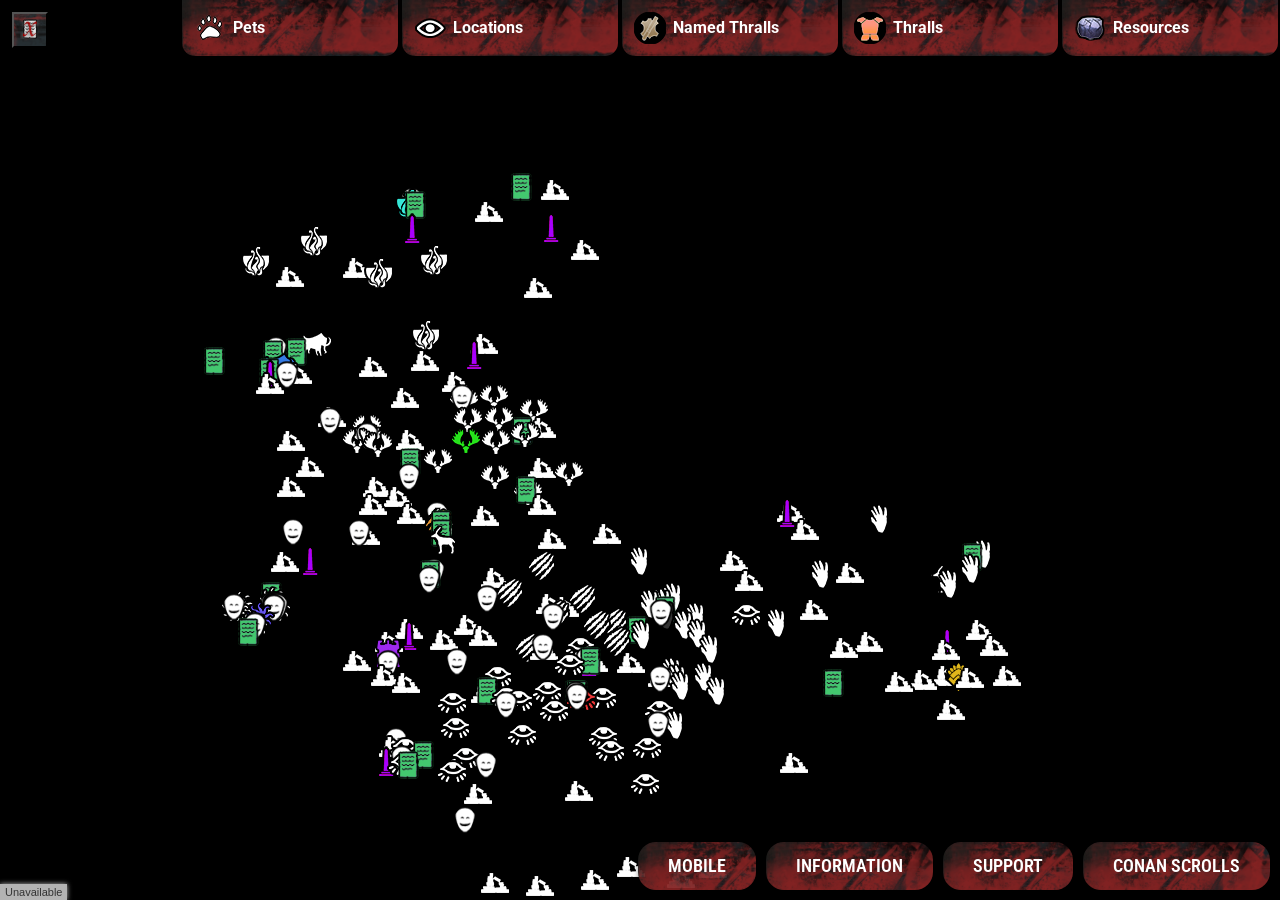
==== index.html @ 933a1e72 "map - clear all markers" ====
<!DOCTYPE html>
<html>
  <head>
	  	<!-- Global site tag (gtag.js) - Google Analytics -->
		<script async src="https://www.googletagmanager.com/gtag/js?id=UA-119776285-1"></script>
		<script>
		window.dataLayer = window.dataLayer || [];
		function gtag(){dataLayer.push(arguments);}
		gtag('js', new Date());

		gtag('config', 'UA-119776285-1');
		</script>
		
		<title>Conan Exiles Interactive Map</title>
		<meta http-equiv="Content-Type" content="text/html; charset=utf-8" />
		<meta name="description" content="The best interactive map for Conan Exiles out there. Resources. Locations. Thralls. And more!"/>
		<meta name="viewport" content="initial-scale=1.0, user-scalable=no">
		<meta name="apple-mobile-web-app-capable" content="yes">
		<!-- Custom styles -->
		<link rel="stylesheet" href="styles/index.css">
		<link rel="stylesheet" href="styles/reset.css">
		<link rel="stylesheet" href="styles/buttons.css">
		<link rel="stylesheet" href="styles/modals.css">
		<link rel="stylesheet" href="styles/groupedlayercontrol.css">
		<link rel="stylesheet" href="styles/easy-button.css">
		<!-- Vendor styles -->
		<link href="https://fonts.googleapis.com/css?family=Roboto|Roboto+Condensed|Alegreya:700" rel="stylesheet" type="text/css" />
		<link rel="stylesheet" href="styles/leaflet.css">
		<link rel="stylesheet" href="vendor/Leaflet.MousePosition/L.Control.MousePosition.css">
		<!-- Vendor scripts -->
		<script src="scripts/leaflet.js" type="text/javascript"></script>
		<script src="scripts/groupedlayercontrol.js" type="text/javascript"></script>
		<script src="scripts/easy-button.js" type="text/javascript"></script>
		<script src="scripts/icons.js" type="text/javascript"></script>
		<script src="vendor/Leaflet.MousePosition/L.Control.MousePosition.js" type="text/javascript"></script>
		<script src="scripts/hash.js" type="text/javascript"></script>

		<link rel="apple-touch-icon" sizes="180x180" href="apple-touch-icon.png">
		<link rel="icon" type="image/png" sizes="32x32" href="favicon-32x32.png">
		<link rel="icon" type="image/png" sizes="16x16" href="favicon-16x16.png">
		<link rel="manifest" href="site.webmanifest">
		<link rel="mask-icon" href="safari-pinned-tab.svg" color="#293f45">
		<meta name="msapplication-TileColor" content="#525252">
		<meta name="theme-color" content="#ffffff">
  </head>
	<body class="noselect" class="clearfix">
		

		<div class="modal__bg"></div>
			<div class="info-modal modal" key="info">
			<div class="close-modal" key="info"></div>
			<h1 class="modal-header">Contribute to the project</h1>
			<a href="https://discordapp.com/invite/KeNAdbT" target="_blank">
				<div class="modal-content  clearfix">
					<div class="modal-content__img">
						<img src="data/images/site/discord-icon.png" alt="Discord Logo">
					</div>
					<div class="modal-content__text">
						Join the conversation. The <span class="modal-content__strong">CEMap Discord</span> has areas to hangout and chat, report locations to add to the map, and talk to the developers.
					</div>
				</div>
			</a>
			<a href="https://github.com/Naksta/mapconan" target="_blank">
				<div class="modal-content  clearfix">
					<div class="modal-content__img">
						<img src="data/images/site/github-icon.png" alt="Github Logo">
					</div>
					<div class="modal-content__text">
						Our project is public on <span class="modal-content__strong">Github</span>. Feel free to contribute to the project, make suggestions, or just watch the progession of the project.
					</div>
				</div>
			</a>
			<a href="https://trello.com/b/hH1l8J0i/mapconan-dev" target="_blank">
				<div class="modal-content  clearfix">
					<div class="modal-content__img">
						<img src="data/images/site/trello-icon.png" alt="Trello Logo">
					</div>
					<div class="modal-content__text">
						Checkout the project roadmap using <span class="modal-content__strong">Trello</span>. Here you can see what features we plan to add, what's in progress, and what's in review.
					</div>
				</div>
			</div>
		</a>

		<div class="support-modal modal" key="support">
			<div class="close-modal" key="support"></div>
			<h1 class="modal-header">Support the project</h1>
			<div class="modal-content__paypal  clearfix">
				<div class="modal-content__text ">
					Donate to the project! Donations will be announced when used, complete with reciepts!
				</div>
				<div class="modal-content__paypal--button">
					<form action="https://www.paypal.com/cgi-bin/webscr" method="post" target="_top">
						<input type="hidden" name="cmd" value="_s-xclick">
						<input type="hidden" name="encrypted" value="-----BEGIN [base64]/rSjEUpyRhvzVVt1ja5BRTlU0Yi3ykgbva2+xxT8eqL2dlV6q/WaRffXyFwOC9U2sW9gvVmi0pvpHuzr7mHKeXXrWhf16AKkBtxOLc5EeysxF+SslRm9hcjELMAkGBSsOAwIaBQAwgbQGCSqGSIb3DQEHATAUBggqhkiG9w0DBwQIkeDlautu7yuAgZBZoYnVHQ/xfy6ntsJpSI9SUhhDkkkHoQ28Y5jvY1KXpa2WugJ3cwRE2CsQlLG1TnZDc1dvhYnBjokOkF8Caok7G7g9PnVy6d5L7cWAfN+aoJS86yvgHYAPBLyhDQCXuX7tTrHuoBZyOSnO17jAHTp8Eq5rmzAkU5XmR/[base64]/hJl66/RGqrj5rFb08sAABNTzDTiqqNpJeBsYs/[base64]/MA0GCSqGSIb3DQEBBQUAA4GBAIFfOlaagFrl71+jq6OKidbWFSE+Q4FqROvdgIONth+8kSK//Y/4ihuE4Ymvzn5ceE3S/[base64]/pRzANBgkqhkiG9w0BAQEFAASBgJKoHgkZ9M6Tgs+tkwg8pdEnthfjxkN4hcoxWwz6LmNrVOyQRat5iv6k+QqfVMLgqtcs45fvLaw1pnd5XT0DEBmXum4C7Fb4A1mpv9GfV9qXzeZ3f6T26P5Bm6Iq+vytQJU1dB8HdPvGSosFoe3WBpo0pMVv8kJHtp2ZvoY3/WVZ-----END PKCS7-----
						">
						<input type="image" src="https://www.paypalobjects.com/en_US/i/btn/btn_donate_LG.gif" border="0" name="submit" alt="PayPal - The safer, easier way to pay online!">
						<img alt="" border="0" src="https://www.paypalobjects.com/en_US/i/scr/pixel.gif" width="1" height="1">
					</form>
				</div>
			</div>
		</div>

		<div class="android-modal modal" key="android">
			<div class="close-modal" key="android"></div>
			<h1 class="modal-header">CE Map - Android Mobile App</h1>
			<div class="modal-content__android  clearfix">
				<div class="modal-content__text ">
					The mobile app for this map tool is availiable on Android based devices.<br>
					<br>
					You can download the application on the Google Play Store by clicking the button below :
				</div>
				<div class="modal-content__android--button">
					<a href='https://play.google.com/store/apps/details?id=com.conanexilesmap.cemap'><img alt='Get it on Google Play' width="175px" src='https://play.google.com/intl/en_us/badges/images/generic/en_badge_web_generic.png'/></a>
				</div>
			</div>
		</div>

		<div class="database-modal modal" key="database">
				<div class="close-modal" key="database"></div>
				<h1 class="modal-header">Conan Scrolls - Game Database</h1>
				<div class="modal-content__database  clearfix">
				<a href="http://www.conanscrolls.com" target="_blank">
					<div class="modal-content__text ">
						Conan Scrolls is a database of searchable items, recipes, feats and more.<br>
						<br>
						This is a work in progress.<br>
						<br>
						You can view the database here: <span class="modal-content__strong">Conan Scrolls</span>
					</div>
				</div>
			</div>
		</a>
		<div id="map" class="wrapper  clearfix  map">
			<main>	
					<script type="text/javascript" src="scripts/mapData.js">
						//If you're reading this, you're beautiful.
					</script>
			</main>
		</div>

		<div class="button-wrapper  clearfix">
			<div class="database-button open-modal  mobile-hide" key="database">
				Conan Scrolls
			</div>
			<div class="donate-button  open-modal  mobile-hide" key="support">
				Support
			</div>
			<div class="info-button  open-modal  mobile-hide" key="info">
				Information
			</div>
			<div class="android-button  open-modal" key="android">
				Mobile
			</div>
		</div>

		<script src="scripts/pageEvents.js" type="text/javascript"></script>
		
		<div class="mobile-show">
				<script type="text/javascript">
					L.easyButton('<img src="data/images/icons/icon_lore_CLOSE.png" width="20">', function(btn, map){
						petMerchantGroup.remove(map);
						petHyenaGroup.remove(map);
						petOstrichGroup.remove(map);
						petSabretoothGroup.remove(map);
						petElephantGroup.remove(map);
						petTigerGroup.remove(map);
						ironGroup.remove(map);
						coalGroup.remove(map);
						brimstoneGroup.remove(map);
						crystalGroup.remove(map);
						silverGroup.remove(map);
						starmetalGroup.remove(map);
						blackiceGroup.remove(map);
						obsidianGroup.remove(map);
						ReligionGroup.remove(map);
						alchemistGroup.remove(map);
						armorerGroup.remove(map);
						sherpaGroup.remove(map);
						blacksmithGroup.remove(map);
						carpenterGroup.remove(map);
						cookGroup.remove(map);
						entertainerGroup.remove(map);
						priestGroup.remove(map);
						tannerGroup.remove(map);
						taskmasterGroup.remove(map);
						smelterGroup.remove(map);
						namedArcherGroup.remove(map);
						namedAlchemistGroup.remove(map);
						namedArmorerGroup.remove(map);
						namedSherpaGroup.remove(map);
						namedBlacksmithGroup.remove(map);
						namedCarpenterGroup.remove(map);
						namedCookGroup.remove(map);
						namedEntertainerGroup.remove(map);
						namedFighterGroup.remove(map);
						namedPriestGroup.remove(map);
						namedSmelterGroup.remove(map);
						namedTannerGroup.remove(map);
						namedTaskmasterGroup.remove(map);			
						caveGroup.remove(map);
						obeliskGroup.remove(map);
						dungeonGroup.remove(map);
						campGroup.remove(map);
						capitalGroup.remove(map);
						vistaGroup.remove(map);
						ruinsGroup.remove(map);
						bossGroup.remove(map);
						loreGroup.remove(map);
						treasureGroup.remove(map);
						recipeGroup.remove(map);
						emoteGroup.remove(map);
					}).addTo(map);
			</script>
		</div>
	</body>
</html>
---- styles/index.css ----
/* 
 * This file is used for generic site styling.
 * Changes that effect the entire project's styles go here.
 * (as opposed to just effecting a small component of site.)
 */
 
 .clearfix:after {
  content: " "; /* Older browser do not support empty content */
  visibility: hidden;
  display: block;
  height: 0;
  clear: both;
}

body {
  color: #2c2f33;
  overflow: none;
}

main {
  flex: 3;
  height: 100vh;
}

a:link,
a:visited,
a:hover {
  color: #2c2f33;
}

a:active {
  color: #7289da;
}

.wrapper {
  display: flex;
  overflow: none;
}

.noselect {
  -webkit-touch-callout: none; /* iOS Safari */
    -webkit-user-select: none; /* Safari */
     -khtml-user-select: none; /* Konqueror HTML */
       -moz-user-select: none; /* Firefox */
        -ms-user-select: none; /* Internet Explorer/Edge */
            user-select: none; /* Non-prefixed version, currently
                                  supported by Chrome and Opera */
}

.border-fix{
  border-radius:25px 25px 10px 10px;
  border: 2px solid white;
}

.map {
  z-index: 5;
}

@media only screen and (max-width: 500px) {
  .mobile-hide {
     display: none;
  }
}

@media only screen and (max-width: 500px) {
  .mobile-show {
     display: show;
  }
}
---- styles/buttons.css ----
/*
 * Styles in this file should only modify buttons.
 * Please reuse classes where possible.
 */

.button-wrapper {
  position: absolute;
  left: 0;
  right: 0;
  bottom: 0;
  z-index: 8;
}

.android-button,
.database-button,
.info-button,
.donate-button {
  box-shadow: 0 1px 5px rgba(0,0,0,0.4);
  background-image: url("../data/images/site/bg_tipT.png");
  color: #fff;
  font-family: 'Roboto Condensed', sans-serif;
  font-size: 18px;
  font-weight: 600;
  border-radius: 18px;
  float: right;
  margin-right: 10px;
  margin-bottom: 10px;
  padding: 15px 30px;
  text-transform: uppercase;
  transition-duration: 0.4s;
  -webkit-transition-duration: 0.4s;
}

.info-button:hover {
  background-color: #000;
  border-bottom: 6px solid #000;
  cursor: pointer;
}

.donate-button:hover {
  background-color: #000;
  border-bottom: 6px solid #000;
  cursor: pointer;
}

.android-button:hover {
  background-color: #000;
  border-bottom: 6px solid #000;
  cursor: pointer;
}

.database-button:hover {
  background-color: #000;
  border-bottom: 6px solid #000;
  cursor: pointer;
}

@media only screen and (max-width: 500px) {
  .android-button,
  .database-button,
  .info-button,
  .donate-button {
    margin-right: 5px;
    margin-bottom: 5px;
    padding: 8px 10px;
  }
}
---- styles/modals.css ----
/*
 * Styles in this file should only modify modals.
 * Please reuse classes where possible.
 */

.modal {
  background-image: url("../data/images/site/modal_bg.png");
  border-bottom: 8px solid #000000;
  width: 450px;
  opacity: 0;
  margin: 0 auto;
  box-shadow: 0 2px 6px rgba(0,0,0,0.4);
  pointer-events: none;
  border-radius: 25px;
  position: fixed;
  transform: translate(-50%, -50%);
  transition: opacity 0.2s cubic-bezier(0.48, 0.2, 0.76, 0.99);;
  top: 50%;
  left: 50%;
  z-index: 10;
}

.modal.is-active {
  opacity: 1;
  pointer-events: all;
}

.close-modal {
  color: #fff;
  font-size: 20px;
  position: absolute;
  right: 15px;
  top: 15px;
  transition-duration: 0.4s;
  -webkit-transition-duration: 0.4s;
}

.close-modal:hover {
  color: #000;
  cursor: pointer;
}

.close-modal:after {
  content: '✖';
}

.modal__bg {
  background-color: rgba(0, 0, 0, 0.5);
  position: absolute;
  pointer-events: none;
  opacity: 0;
  transition: opacity 0.4s cubic-bezier(0.39, 0.05, 0.31, 0.68);
  top: 0;
  left: 0;
  right: 0;
  bottom: 0;
  z-index: 9;
}

.modal__bg:hover {
  cursor: pointer;
}

.modal__bg.is-active {
  opacity: 1;
  pointer-events: all;
}

.modal-header {
  color: #fff;
  font-family: 'Roboto Condensed', sans-serif;
  font-size: 24px;
  font-weight: 600;
  line-height: 24px;
  padding: 20px 30px 0 30px;
}

.modal-content {
  padding: 20px 30px;
}

.modal-content__img {
  float: left;
  width: 20%;
}

.modal-content__text {
  font-family: 'Roboto', sans-serif;
  font-size: 14px;
  color: #fff;
  float: left;
  line-height: 18px;
  width: 80%;
}

.modal-content__strong {
  font-family: 'Roboto Condensed', sans-serif;
  color: #f5c388;
  font-weight: 700;
}

.modal-content__paypal > .modal-content__text  {
  margin-bottom: 20px;
}

.modal-content__android > .modal-content__text  {
  margin-bottom: 20px;
}

.modal-content__paypal {
  padding: 30px;
}

.modal-content__android {
  padding: 30px;
}

.modal-content__database {
  padding: 30px;
}

@media only screen and (max-width: 500px) {
  .modal {
    width: 90%;
  }

  .modal-content,
  .modal-content__android,
  .modal-content__paypal {
    padding: 10px 20px;
  }

  .modal-header {
    padding: 20px;
  }
}
---- styles/groupedlayercontrol.css ----
.leaflet-control-layers-group-name {
  margin-bottom: .2em;
  margin-left: 3px;
	font: bold 18px/14px 'Roboto', sans-serif;
}

.leaflet-control-layers-group {
  margin-bottom: .5em;
  height: 100%;
  text-shadow: 1px 1px #111;
}

.leaflet-control-layers-scrollbar {
  overflow-y: scroll;
  padding-right: 10px;
}

/* Change Icons */

div.leaflet-control-layers:first-child a.leaflet-control-layers-toggle{
	background-image: url('../data/images/icons/icon_ironstone.png');
}
div.leaflet-control-layers:nth-child(2) a.leaflet-control-layers-toggle{
  background-image: url('../data/images/icons/icon_armorer.png');
}
div.leaflet-control-layers:nth-child(3) a.leaflet-control-layers-toggle{
	background-image: url('../data/images/icons/icon_tanner.png');
}
div.leaflet-control-layers:nth-child(4) a.leaflet-control-layers-toggle{
	background-image: url('../data/images/icons/icon_vista.png');
}
div.leaflet-control-layers:nth-child(5) a.leaflet-control-layers-toggle{
	background-image: url('../data/images/icons/icon_petmaster.png');
}


/* Desktop Only Toggle Button Styles */

@media only screen  and (min-width : 1224px) {
  div.leaflet-control{
    clear: none;
  }
  div.leaflet-touch div.leaflet-control-layers{
    margin: 0;
    border-top: none;
    border-top-left-radius: 0;
    border-top-right-radius: 0;
    width: 200px;
    padding: 6px 10px 6px 6px;
  }
  .leaflet-bar a, .leaflet-control-layers-toggle{
    background-position: 50% 2px;
  }
  .leaflet-touch .leaflet-control-layers-toggle{
    height: 38px;
  }
  a.leaflet-control-layers-toggle{
    text-decoration: none;
  }
  a.leaflet-control-layers-toggle::after{
    display: block;
    color: #fff;
    font-size: 1.3em;
    font-weight: bold;
    line-height: 34px;
    padding-left: 45px;
    padding-top: 5px;
    width: 110px;
  }
  div.leaflet-control-layers:first-child a.leaflet-control-layers-toggle::after{
    content: 'Resources';
  }
  div.leaflet-control-layers:nth-child(2) a.leaflet-control-layers-toggle::after{
    content: 'Thralls';
  }
  div.leaflet-control-layers:nth-child(3) a.leaflet-control-layers-toggle::after{
    content: 'Named Thralls';
  }
  div.leaflet-control-layers:nth-child(4) a.leaflet-control-layers-toggle::after{
    content: 'Locations';
  }
  div.leaflet-control-layers:nth-child(5) a.leaflet-control-layers-toggle::after{
    content: 'Pets';
  }
  .leaflet-control-layers .leaflet-control-layers-group-label{
    	margin-bottom: 8px;
   }
  .leaflet-control-layers label, .leaflet-control-layers input{
    cursor: pointer;
  } 
}
---- styles/easy-button.css ----
.leaflet-bar button,
.leaflet-bar button:hover {
  box-shadow: 0 1px 5px rgba(0,0,0,0.4);
	background-image: url("../data/images/site/bg_tipT.png");
  padding-top: 5px;
  outline-style: none;
}

.leaflet-bar button {
  background-position: 50% 50%;
  background-repeat: no-repeat;
  overflow: hidden;
  display: block;
}

.leaflet-bar button:hover {
  background-color: #fff;
}
/*
.leaflet-bar button:first-of-type {
  border-top: 2;
  border-left: 2;
}

.leaflet-bar button:last-of-type {
  border-bottom: 2;
  border-right: 2;
}
*/
.leaflet-bar.disabled,
.leaflet-bar button.disabled {
  cursor: default;
  pointer-events: none;
  opacity: .4;
}

.easy-button-button .button-state{
  display: block;
  width: 100%;
  height: 100%;
  position: relative;
}


.leaflet-touch .leaflet-bar button {
  width: 36px;
	height: 36px;
}
---- styles/leaflet.css ----
/* required styles */

.leaflet-pane,
.leaflet-tile,
.leaflet-marker-icon,
.leaflet-marker-shadow,
.leaflet-tile-container,
.leaflet-pane > svg,
.leaflet-pane > canvas,
.leaflet-zoom-box,
.leaflet-image-layer,
.leaflet-layer {
	position: absolute;
	left: 0;
	top: 0;
	}
.leaflet-container {
	overflow: hidden;
	}
.leaflet-tile,
.leaflet-marker-icon,
.leaflet-marker-shadow {
	-webkit-user-select: none;
	   -moz-user-select: none;
	        user-select: none;
	  -webkit-user-drag: none;
	}
/* Safari renders non-retina tile on retina better with this, but Chrome is worse */
.leaflet-safari .leaflet-tile {
	image-rendering: -webkit-optimize-contrast;
	}
/* hack that prevents hw layers "stretching" when loading new tiles */
.leaflet-safari .leaflet-tile-container {
	width: 1600px;
	height: 1600px;
	-webkit-transform-origin: 0 0;
	}
.leaflet-marker-icon,
.leaflet-marker-shadow {
	display: block;
	}
/* .leaflet-container svg: reset svg max-width decleration shipped in Joomla! (joomla.org) 3.x */
/* .leaflet-container img: map is broken in FF if you have max-width: 100% on tiles */
.leaflet-container .leaflet-overlay-pane svg,
.leaflet-container .leaflet-marker-pane img,
.leaflet-container .leaflet-shadow-pane img,
.leaflet-container .leaflet-tile-pane img,
.leaflet-container img.leaflet-image-layer {
	max-width: none !important;
	max-height: none !important;
	}

.leaflet-container.leaflet-touch-zoom {
	-ms-touch-action: pan-x pan-y;
	touch-action: pan-x pan-y;
	}
.leaflet-container.leaflet-touch-drag {
	-ms-touch-action: pinch-zoom;
	/* Fallback for FF which doesn't support pinch-zoom */
	touch-action: none;
	touch-action: pinch-zoom;
}
.leaflet-container.leaflet-touch-drag.leaflet-touch-zoom {
	-ms-touch-action: none;
	touch-action: none;
}
.leaflet-container {
	-webkit-tap-highlight-color: transparent;
}
.leaflet-container a {
	-webkit-tap-highlight-color: rgba(51, 181, 229, 0.4);
}
.leaflet-tile {
	filter: inherit;
	visibility: hidden;
	}
.leaflet-tile-loaded {
	visibility: inherit;
	}
.leaflet-zoom-box {
	width: 0;
	height: 0;
	-moz-box-sizing: border-box;
	     box-sizing: border-box;
	z-index: 800;
	}
/* workaround for https://bugzilla.mozilla.org/show_bug.cgi?id=888319 */
.leaflet-overlay-pane svg {
	-moz-user-select: none;
	}

.leaflet-pane         { z-index: 400; }

.leaflet-tile-pane    { z-index: 200; }
.leaflet-overlay-pane { z-index: 400; }
.leaflet-shadow-pane  { z-index: 500; }
.leaflet-marker-pane  { z-index: 600; }
.leaflet-tooltip-pane   { z-index: 650; }
.leaflet-popup-pane   { z-index: 700; }

.leaflet-map-pane canvas { z-index: 100; }
.leaflet-map-pane svg    { z-index: 200; }

.leaflet-vml-shape {
	width: 1px;
	height: 1px;
	}
.lvml {
	behavior: url(#default#VML);
	display: inline-block;
	position: absolute;
	}


/* control positioning */

.leaflet-control {
	position: relative;
	z-index: 800;
	pointer-events: visiblePainted; /* IE 9-10 doesn't have auto */
	pointer-events: auto;
	}
.leaflet-top,
.leaflet-bottom {
	position: absolute;
	z-index: 1000;
	pointer-events: none;
	}
.leaflet-top {
	top: 0;
	}
.leaflet-right {
	right: 0;
	}
.leaflet-bottom {
	bottom: 0;
	}
.leaflet-left {
	left: 0;
	}
.leaflet-control {
	float: left;
	clear: both;
	}
.leaflet-right .leaflet-control {
	float: right;
	}
.leaflet-top .leaflet-control {
	margin-top: 10px;
	}
.leaflet-bottom .leaflet-control {
	margin-bottom: 10px;
	}
.leaflet-left .leaflet-control {
	margin-left: 10px;
	}
.leaflet-right .leaflet-control {
	margin-right: 10px;
	}


/* zoom and fade animations */

.leaflet-fade-anim .leaflet-tile {
	will-change: opacity;
	}
.leaflet-fade-anim .leaflet-popup {
	opacity: 0;
	-webkit-transition: opacity 0.2s linear;
	   -moz-transition: opacity 0.2s linear;
	     -o-transition: opacity 0.2s linear;
	        transition: opacity 0.2s linear;
	}
.leaflet-fade-anim .leaflet-map-pane .leaflet-popup {
	opacity: 1;
	}
.leaflet-zoom-animated {
	-webkit-transform-origin: 0 0;
	    -ms-transform-origin: 0 0;
	        transform-origin: 0 0;
	}
.leaflet-zoom-anim .leaflet-zoom-animated {
	will-change: transform;
	}
.leaflet-zoom-anim .leaflet-zoom-animated {
	-webkit-transition: -webkit-transform 0.25s cubic-bezier(0,0,0.25,1);
	   -moz-transition:    -moz-transform 0.25s cubic-bezier(0,0,0.25,1);
	     -o-transition:      -o-transform 0.25s cubic-bezier(0,0,0.25,1);
	        transition:         transform 0.25s cubic-bezier(0,0,0.25,1);
	}
.leaflet-zoom-anim .leaflet-tile,
.leaflet-pan-anim .leaflet-tile {
	-webkit-transition: none;
	   -moz-transition: none;
	     -o-transition: none;
	        transition: none;
	}

.leaflet-zoom-anim .leaflet-zoom-hide {
	visibility: hidden;
	}


/* cursors */

.leaflet-interactive {
	cursor: pointer;
	}
.leaflet-grab {
	cursor: -webkit-grab;
	cursor:    -moz-grab;
	}
.leaflet-crosshair,
.leaflet-crosshair .leaflet-interactive {
	cursor: crosshair;
	}
.leaflet-popup-pane,
.leaflet-control {
	cursor: auto;
	}
.leaflet-dragging .leaflet-grab,
.leaflet-dragging .leaflet-grab .leaflet-interactive,
.leaflet-dragging .leaflet-marker-draggable {
	cursor: move;
	cursor: -webkit-grabbing;
	cursor:    -moz-grabbing;
	}

/* marker & overlays interactivity */
.leaflet-marker-icon,
.leaflet-marker-shadow,
.leaflet-image-layer,
.leaflet-pane > svg path,
.leaflet-tile-container {
	pointer-events: none;
	}

.leaflet-marker-icon.leaflet-interactive,
.leaflet-image-layer.leaflet-interactive,
.leaflet-pane > svg path.leaflet-interactive {
	pointer-events: visiblePainted; /* IE 9-10 doesn't have auto */
	pointer-events: auto;
	}

/* visual tweaks */

.leaflet-container {
	background-color: #000;
	outline: 0;
	}
.leaflet-container a {
	color: #0078A8;
	}
.leaflet-container a.leaflet-active {
	outline: 2px solid orange;
	}
.leaflet-zoom-box {
	border: 2px dotted #38f;
	background: rgba(255,255,255,0.5);
	}


/* general typography */
.leaflet-container {
	font: 12px/1.5 'Roboto', sans-serif;
	}


/* general toolbar styles */

.leaflet-bar {
	box-shadow: 0 1px 5px rgba(0,0,0,0.65);
	border-radius: 4px;
	}
.leaflet-bar a,
.leaflet-bar a:hover {
	background-color: #fff;
	border-bottom: 1px solid #ccc;
	width: 26px;
	height: 26px;
	line-height: 26px;
	display: block;
	text-align: center;
	text-decoration: none;
	color: black;
	}
.leaflet-bar a,
.leaflet-control-layers-toggle {
	background-position: 50% 50%;
	background-repeat: no-repeat;
	display: block;
	}
.leaflet-bar a:hover {
	background-color: #f4f4f4;
	}
.leaflet-bar a:first-child {
	border-top-left-radius: 4px;
	border-top-right-radius: 4px;
	}
.leaflet-bar a:last-child {
	border-bottom-left-radius: 4px;
	border-bottom-right-radius: 4px;
	border-bottom: none;
	}
.leaflet-bar a.leaflet-disabled {
	cursor: default;
	background-color: #f4f4f4;
	color: #bbb;
	}

.leaflet-touch .leaflet-bar a {
	width: 30px;
	height: 30px;
	line-height: 30px;
	}
.leaflet-touch .leaflet-bar a:first-child {
	border-top-left-radius: 2px;
	border-top-right-radius: 2px;
	}
.leaflet-touch .leaflet-bar a:last-child {
	border-bottom-left-radius: 2px;
	border-bottom-right-radius: 2px;
	}

/* zoom control */

.leaflet-control-zoom-in,
.leaflet-control-zoom-out {
	font: bold 18px 'Roboto', sans-serif;
	text-indent: 1px;
	}

.leaflet-touch .leaflet-control-zoom-in, .leaflet-touch .leaflet-control-zoom-out  {
	font-size: 22px;
	}


/* layers control */

.leaflet-control-layers {
	box-shadow: 0 1px 5px rgba(0,0,0,0.4);
	background-image: url("../data/images/site/bg_tipT.png");
	border-radius: 15px;
	}
.leaflet-control-layers-toggle {
	background-image: url(../data/images/icons/icon_lore.png);
	width: 36px;
	height: 36px;
	}
.leaflet-retina .leaflet-control-layers-toggle {
	background-image: url(../data/images/icons/icon_lore.png);
	background-size: 26px 26px;
	}
.leaflet-touch .leaflet-control-layers-toggle {
	width: 44px;
	height: 44px;
	}
.leaflet-control-layers .leaflet-control-layers-list,
.leaflet-control-layers-expanded .leaflet-control-layers-toggle {
	display: none;
	}
.leaflet-control-layers-expanded .leaflet-control-layers-list {
	display: block;
	position: relative;
	}
.leaflet-control-layers-expanded {
	padding: 6px 10px 6px 6px;
	font: 16px 'Roboto', sans-serif;
	color: #fff;
	height: 100%;
	background-image: url("../data/images/site/bg_menuTV.png");
	}
.leaflet-control-layers-scrollbar {
	overflow-y: scroll;
	overflow-x: hidden;
	padding-right: 5px;
	}
.leaflet-control-layers-selector {
	margin-top: 2px;
	position: relative;
	top: 1px;
	}
.leaflet-control-layers label {
	display: block;
	}
.leaflet-control-layers-separator {
	height: 0;
	border-top: 1px solid #ddd;
	margin: 5px -10px 5px -6px;
	}

/* Default icon URLs */
.leaflet-default-icon-path {
	background-image: url(images/marker-icon.png);
	}


/* attribution and scale controls */

.leaflet-container .leaflet-control-attribution {
	background: #fff;
	background: rgba(255, 255, 255, 0.7);
	margin: 0;
	}
.leaflet-control-attribution,
.leaflet-control-scale-line {
	padding: 0 5px;
	color: #333;
	}
.leaflet-control-attribution a {
	text-decoration: none;
	}
.leaflet-control-attribution a:hover {
	text-decoration: underline;
	}
.leaflet-container .leaflet-control-attribution,
.leaflet-container .leaflet-control-scale {
	font-size: 11px;
	}
.leaflet-left .leaflet-control-scale {
	margin-left: 5px;
	}
.leaflet-bottom .leaflet-control-scale {
	margin-bottom: 5px;
	}
.leaflet-control-scale-line {
	border: 2px solid #777;
	border-top: none;
	line-height: 1.1;
	padding: 2px 5px 1px;
	font-size: 11px;
	white-space: nowrap;
	overflow: hidden;
	-moz-box-sizing: border-box;
	     box-sizing: border-box;

	background: #fff;
	background: rgba(255, 255, 255, 0.5);
	}
.leaflet-control-scale-line:not(:first-child) {
	border-top: 2px solid #777;
	border-bottom: none;
	margin-top: -2px;
	}
.leaflet-control-scale-line:not(:first-child):not(:last-child) {
	border-bottom: 2px solid #777;
	}

.leaflet-touch .leaflet-control-attribution,
.leaflet-touch .leaflet-control-layers,
.leaflet-touch .leaflet-bar {
	box-shadow: none;
	}
.leaflet-touch .leaflet-control-layers,
.leaflet-touch .leaflet-bar {
	border: 2px solid rgba(0,0,0,0.2);
	background-clip: padding-box;
	}


/* popup */

.leaflet-popup {
	position: absolute;
	text-align: center;
	margin-bottom: 20px;
	}
.leaflet-popup-content-wrapper {
	padding: 1px;
	text-align: left;
	border-radius: 12px;
	}
.leaflet-popup-content {
	font-family: 'Roboto', sans-serif;
	margin: 13px 19px;
	line-height: 1.4;
	}
.leaflet-popup-content p {
	margin: 18px 0;
	}
.leaflet-popup-tip-container {
	width: 40px;
	height: 20px;
	position: absolute;
	left: 50%;
	margin-left: -20px;
	overflow: hidden;
	pointer-events: none;
	}
.leaflet-popup-tip {
	width: 17px;
	height: 17px;
	padding: 1px;

	margin: -10px auto 0;

	-webkit-transform: rotate(45deg);
	   -moz-transform: rotate(45deg);
	    -ms-transform: rotate(45deg);
	     -o-transform: rotate(45deg);
	        transform: rotate(45deg);
	}
.leaflet-popup-content-wrapper,
.leaflet-popup-tip {
	background-image: url("../data/images/site/bg_tipT.png");
	color: #FFFFFF;
	box-shadow: 0 3px 14px rgba(0,0,0,0.4);
	border: 2px;
	border-style: solid;
	border-color: #000;
	}

.leaflet-popup a:link {
	text-decoration: none;
	color: #f5c388;
}

.leaflet-popup a:visited {
	text-decoration: none;
	color: #f5c388;
}

.leaflet-popup a:hover {
	text-decoration: underline;
	color: #FFFFFF;
}

.leaflet-popup a:active {
	text-decoration: underline;
	color: #FFFFFF;
}


.leaflet-container a.leaflet-popup-close-button {
	position: absolute;
	top: 0;
	right: 0;
	padding: 4px 4px 0 0;
	border: none;
	text-align: center;
	width: 18px;
	height: 14px;
	font: 16px/14px 'Roboto', sans-serif;
	color: #fff;
	text-decoration: none;
	font-weight: bold;
	text-align: center;
	background: transparent;
	}
.leaflet-container a.leaflet-popup-close-button:hover {
	color: #999;
	}
.leaflet-popup-scrolled {
	overflow: auto;
	border-bottom: 1px solid #ddd;
	border-top: 1px solid #ddd;
	}

.leaflet-oldie .leaflet-popup-content-wrapper {
	zoom: 1;
	}
.leaflet-oldie .leaflet-popup-tip {
	width: 24px;
	margin: 0 auto;

	-ms-filter: "progid:DXImageTransform.Microsoft.Matrix(M11=0.70710678, M12=0.70710678, M21=-0.70710678, M22=0.70710678)";
	filter: progid:DXImageTransform.Microsoft.Matrix(M11=0.70710678, M12=0.70710678, M21=-0.70710678, M22=0.70710678);
	}
.leaflet-oldie .leaflet-popup-tip-container {
	margin-top: -1px;
	}

.leaflet-oldie .leaflet-control-zoom,
.leaflet-oldie .leaflet-control-layers,
.leaflet-oldie .leaflet-popup-content-wrapper,
.leaflet-oldie .leaflet-popup-tip {
	border: 1px solid #999;
	}


/* div icon */

.leaflet-div-icon {
	background: #fff;
	border: 1px solid #666;
	}


/* Tooltip */
/* Base styles for the element that has a tooltip */
.leaflet-tooltip {
	position: absolute;
	padding: 6px;
	background-color: #fff;
	border: 1px solid #fff;
	border-radius: 3px;
	color: #222;
	white-space: nowrap;
	-webkit-user-select: none;
	-moz-user-select: none;
	-ms-user-select: none;
	user-select: none;
	pointer-events: none;
	box-shadow: 0 1px 3px rgba(0,0,0,0.4);
	}
.leaflet-tooltip.leaflet-clickable {
	cursor: pointer;
	pointer-events: auto;
	}
.leaflet-tooltip-top:before,
.leaflet-tooltip-bottom:before,
.leaflet-tooltip-left:before,
.leaflet-tooltip-right:before {
	position: absolute;
	pointer-events: none;
	border: 6px solid transparent;
	background: transparent;
	content: "";
	}

/* Directions */

.leaflet-tooltip-bottom {
	margin-top: 6px;
}
.leaflet-tooltip-top {
	margin-top: -6px;
}
.leaflet-tooltip-bottom:before,
.leaflet-tooltip-top:before {
	left: 50%;
	margin-left: -6px;
	}
.leaflet-tooltip-top:before {
	bottom: 0;
	margin-bottom: -12px;
	border-top-color: #fff;
	}
.leaflet-tooltip-bottom:before {
	top: 0;
	margin-top: -12px;
	margin-left: -6px;
	border-bottom-color: #fff;
	}
.leaflet-tooltip-left {
	margin-left: -6px;
}
.leaflet-tooltip-right {
	margin-left: 6px;
}
.leaflet-tooltip-left:before,
.leaflet-tooltip-right:before {
	top: 50%;
	margin-top: -6px;
	}
.leaflet-tooltip-left:before {
	right: 0;
	margin-right: -12px;
	border-left-color: #fff;
	}
.leaflet-tooltip-right:before {
	left: 0;
	margin-left: -12px;
	border-right-color: #fff;
	}
---- vendor/Leaflet.MousePosition/L.Control.MousePosition.css ----
.leaflet-container .leaflet-control-mouseposition {
  background-color: rgba(255, 255, 255, 0.7);
  box-shadow: 0 0 5px #bbb;
  padding: 0 5px;
  margin:0;
  color: #333;
  font: 11px/1.5 "Helvetica Neue", Arial, Helvetica, sans-serif;
}
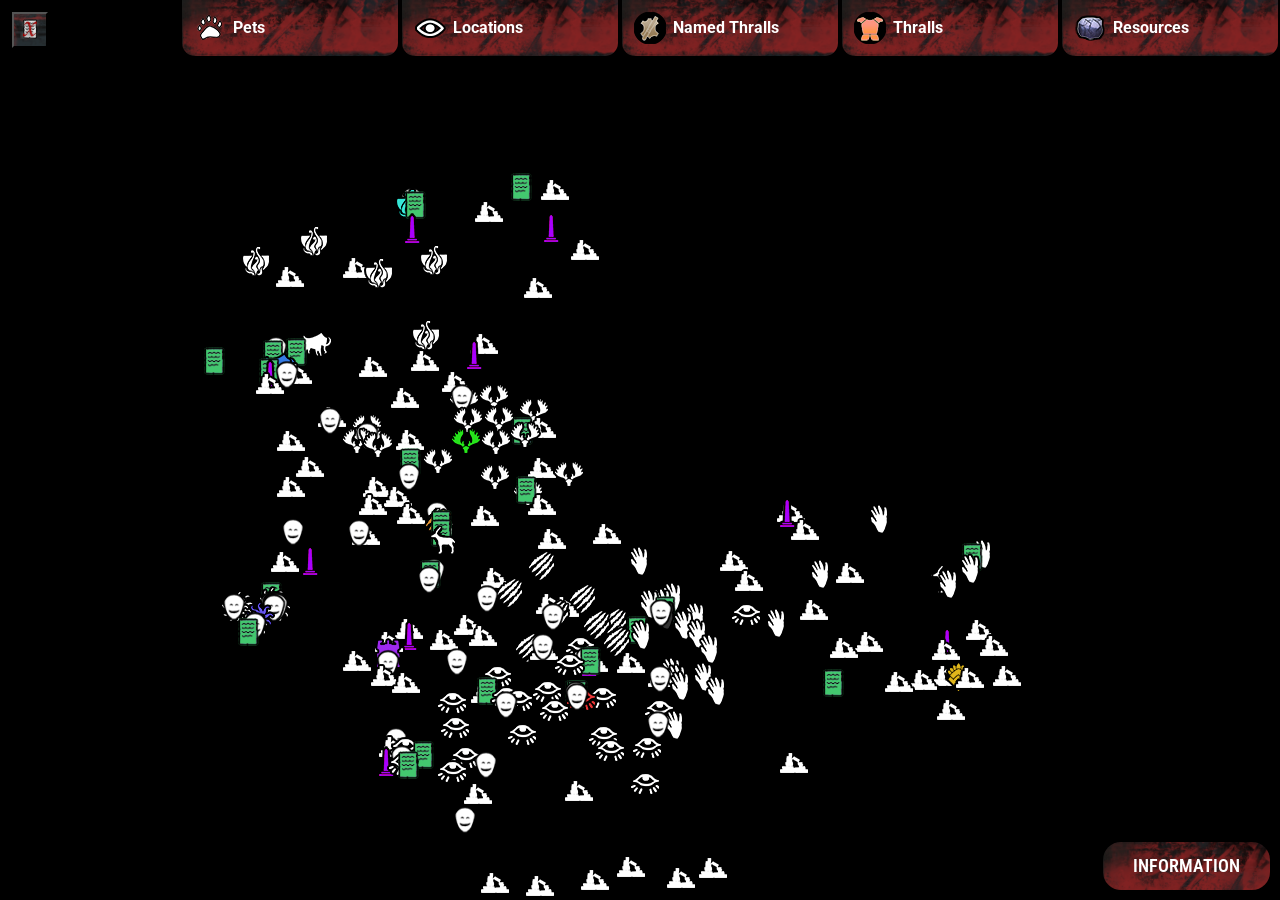
==== commit 419c856c: "Index & MapData Rework index and map data to condense data and remove reference to conanDB" ====
--- a/index.html
+++ b/index.html
@@ -70,24 +70,10 @@
 					</div>
 				</div>
 			</a>
-			<a href="https://trello.com/b/hH1l8J0i/mapconan-dev" target="_blank">
-				<div class="modal-content  clearfix">
-					<div class="modal-content__img">
-						<img src="data/images/site/trello-icon.png" alt="Trello Logo">
-					</div>
-					<div class="modal-content__text">
-						Checkout the project roadmap using <span class="modal-content__strong">Trello</span>. Here you can see what features we plan to add, what's in progress, and what's in review.
-					</div>
-				</div>
-			</div>
-		</a>
-
-		<div class="support-modal modal" key="support">
-			<div class="close-modal" key="support"></div>
 			<h1 class="modal-header">Support the project</h1>
 			<div class="modal-content__paypal  clearfix">
 				<div class="modal-content__text ">
-					Donate to the project! Donations will be announced when used, complete with reciepts!
+					Donate to the project! Any amount is appreciated. This helps keep the map ad free. Thanks for using the map!
 				</div>
 				<div class="modal-content__paypal--button">
 					<form action="https://www.paypal.com/cgi-bin/webscr" method="post" target="_top">
@@ -99,10 +85,6 @@
 					</form>
 				</div>
 			</div>
-		</div>
-
-		<div class="android-modal modal" key="android">
-			<div class="close-modal" key="android"></div>
 			<h1 class="modal-header">CE Map - Android Mobile App</h1>
 			<div class="modal-content__android  clearfix">
 				<div class="modal-content__text ">
@@ -114,23 +96,9 @@
 					<a href='https://play.google.com/store/apps/details?id=com.conanexilesmap.cemap'><img alt='Get it on Google Play' width="175px" src='https://play.google.com/intl/en_us/badges/images/generic/en_badge_web_generic.png'/></a>
 				</div>
 			</div>
-		</div>
+			</div>
+			</a>
 
-		<div class="database-modal modal" key="database">
-				<div class="close-modal" key="database"></div>
-				<h1 class="modal-header">Conan Scrolls - Game Database</h1>
-				<div class="modal-content__database  clearfix">
-				<a href="http://www.conanscrolls.com" target="_blank">
-					<div class="modal-content__text ">
-						Conan Scrolls is a database of searchable items, recipes, feats and more.<br>
-						<br>
-						This is a work in progress.<br>
-						<br>
-						You can view the database here: <span class="modal-content__strong">Conan Scrolls</span>
-					</div>
-				</div>
-			</div>
-		</a>
 		<div id="map" class="wrapper  clearfix  map">
 			<main>	
 					<script type="text/javascript" src="scripts/mapData.js">
@@ -140,17 +108,8 @@
 		</div>
 
 		<div class="button-wrapper  clearfix">
-			<div class="database-button open-modal  mobile-hide" key="database">
-				Conan Scrolls
-			</div>
-			<div class="donate-button  open-modal  mobile-hide" key="support">
-				Support
-			</div>
 			<div class="info-button  open-modal  mobile-hide" key="info">
 				Information
-			</div>
-			<div class="android-button  open-modal" key="android">
-				Mobile
 			</div>
 		</div>
 
@@ -159,57 +118,67 @@
 		<div class="mobile-show">
 				<script type="text/javascript">
 					L.easyButton('<img src="data/images/icons/icon_lore_CLOSE.png" width="20">', function(btn, map){
-						petMerchantGroup.remove(map);
-						petHyenaGroup.remove(map);
-						petOstrichGroup.remove(map);
-						petSabretoothGroup.remove(map);
-						petElephantGroup.remove(map);
-						petTigerGroup.remove(map);
-						ironGroup.remove(map);
-						coalGroup.remove(map);
-						brimstoneGroup.remove(map);
-						crystalGroup.remove(map);
-						silverGroup.remove(map);
-						starmetalGroup.remove(map);
-						blackiceGroup.remove(map);
-						obsidianGroup.remove(map);
-						ReligionGroup.remove(map);
-						alchemistGroup.remove(map);
-						armorerGroup.remove(map);
-						sherpaGroup.remove(map);
-						blacksmithGroup.remove(map);
-						carpenterGroup.remove(map);
-						cookGroup.remove(map);
-						entertainerGroup.remove(map);
-						priestGroup.remove(map);
-						tannerGroup.remove(map);
-						taskmasterGroup.remove(map);
-						smelterGroup.remove(map);
-						namedArcherGroup.remove(map);
-						namedAlchemistGroup.remove(map);
-						namedArmorerGroup.remove(map);
-						namedSherpaGroup.remove(map);
-						namedBlacksmithGroup.remove(map);
-						namedCarpenterGroup.remove(map);
-						namedCookGroup.remove(map);
-						namedEntertainerGroup.remove(map);
-						namedFighterGroup.remove(map);
-						namedPriestGroup.remove(map);
-						namedSmelterGroup.remove(map);
-						namedTannerGroup.remove(map);
-						namedTaskmasterGroup.remove(map);			
-						caveGroup.remove(map);
-						obeliskGroup.remove(map);
-						dungeonGroup.remove(map);
-						campGroup.remove(map);
-						capitalGroup.remove(map);
-						vistaGroup.remove(map);
-						ruinsGroup.remove(map);
-						bossGroup.remove(map);
-						loreGroup.remove(map);
-						treasureGroup.remove(map);
-						recipeGroup.remove(map);
-						emoteGroup.remove(map);
+						if (confirm('Clear markers?')) {
+							petMerchantGroup.remove(map);
+							petHyenaGroup.remove(map);
+							petOstrichGroup.remove(map);
+							petSabretoothGroup.remove(map);
+							petElephantGroup.remove(map);
+							petTigerGroup.remove(map);
+							petRhinoGroup.remove(map);
+							petFawnGroup.remove(map);
+							petCrocGroup.remove(map);
+							petBoarGroup.remove(map);
+							petWolfGroup.remove(map);
+							ironGroup.remove(map);
+							coalGroup.remove(map);
+							brimstoneGroup.remove(map);
+							crystalGroup.remove(map);
+							silverGroup.remove(map);
+							starmetalGroup.remove(map);
+							blackiceGroup.remove(map);
+							obsidianGroup.remove(map);
+							ReligionGroup.remove(map);
+							alchemistGroup.remove(map);
+							armorerGroup.remove(map);
+							sherpaGroup.remove(map);
+							blacksmithGroup.remove(map);
+							carpenterGroup.remove(map);
+							cookGroup.remove(map);
+							entertainerGroup.remove(map);
+							priestGroup.remove(map);
+							tannerGroup.remove(map);
+							taskmasterGroup.remove(map);
+							smelterGroup.remove(map);
+							namedArcherGroup.remove(map);
+							namedAlchemistGroup.remove(map);
+							namedArmorerGroup.remove(map);
+							namedSherpaGroup.remove(map);
+							namedBlacksmithGroup.remove(map);
+							namedCarpenterGroup.remove(map);
+							namedCookGroup.remove(map);
+							namedEntertainerGroup.remove(map);
+							namedFighterGroup.remove(map);
+							namedPriestGroup.remove(map);
+							namedSmelterGroup.remove(map);
+							namedTannerGroup.remove(map);
+							namedTaskmasterGroup.remove(map);			
+							caveGroup.remove(map);
+							obeliskGroup.remove(map);
+							dungeonGroup.remove(map);
+							campGroup.remove(map);
+							capitalGroup.remove(map);
+							vistaGroup.remove(map);
+							ruinsGroup.remove(map);
+							bossGroup.remove(map);
+							loreGroup.remove(map);
+							treasureGroup.remove(map);
+							recipeGroup.remove(map);
+							emoteGroup.remove(map);
+							randomThrallGroup.remove(map);
+						} else {
+							// Do nothing!
+						}
 					}).addTo(map);
 			</script>
 		</div>
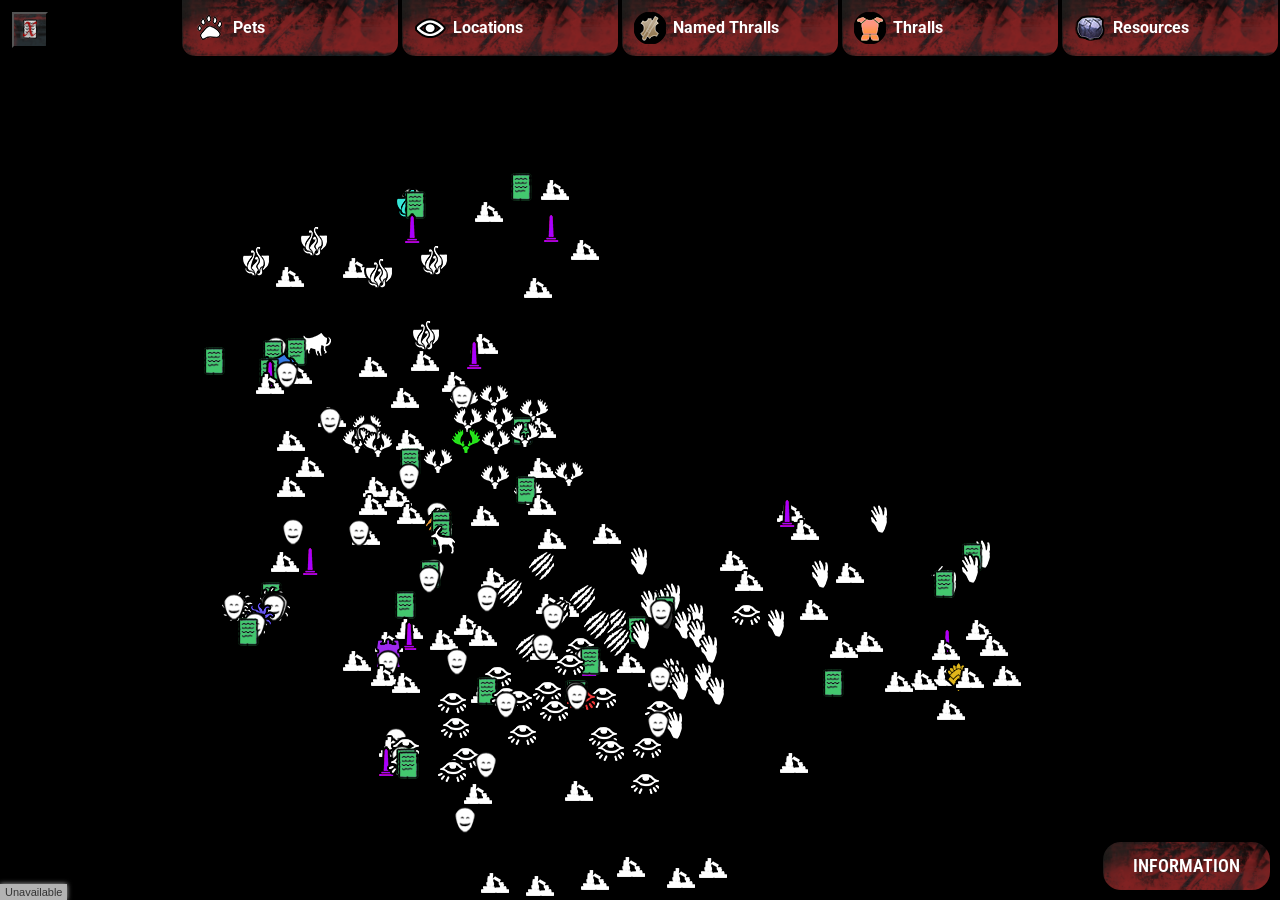
==== commit 65f35e0d: "Submission Overhaul Right Click menu created Marker submission created" ====
--- a/index.html
+++ b/index.html
@@ -27,6 +27,9 @@
 		<link href="https://fonts.googleapis.com/css?family=Roboto|Roboto+Condensed|Alegreya:700" rel="stylesheet" type="text/css" />
 		<link rel="stylesheet" href="styles/leaflet.css">
 		<link rel="stylesheet" href="vendor/Leaflet.MousePosition/L.Control.MousePosition.css">
+		<link rel="stylesheet" href="styles/leaflet.contextmenu.css">
+		<link rel="stylesheet" href="https://alertifyjs.com/build/css/alertify.css">
+		<link rel="stylesheet" href="https://alertifyjs.com/build/css/themes/default.css">
 		<!-- Vendor scripts -->
 		<script src="scripts/leaflet.js" type="text/javascript"></script>
 		<script src="scripts/groupedlayercontrol.js" type="text/javascript"></script>
@@ -34,6 +37,9 @@
 		<script src="scripts/icons.js" type="text/javascript"></script>
 		<script src="vendor/Leaflet.MousePosition/L.Control.MousePosition.js" type="text/javascript"></script>
 		<script src="scripts/hash.js" type="text/javascript"></script>
+		<script src="scripts/leaflet.contextmenu.js" type="text/javascript"></script>
+		<script src="https://alertifyjs.com/build/alertify.js" type="text/javascript"></script>
+
 
 		<link rel="apple-touch-icon" sizes="180x180" href="apple-touch-icon.png">
 		<link rel="icon" type="image/png" sizes="32x32" href="favicon-32x32.png">
@@ -180,6 +186,14 @@
 							// Do nothing!
 						}
 					}).addTo(map);
+
+					alertify.set('notifier','position','bottom-left');
+					var duration = 7;
+					var msg = alertify.success('<p style = "font-family: Segoe UI,Frutiger,Frutiger Linotype,Dejavu Sans,Helvetica Neue,Arial,sans-serif;font-size:16px;font-style:strong;">You can submit marker<br> changes with right click.<br>( '+ duration +' )</p>', 7, function(){ clearInterval(interval);});
+					var interval = setInterval(function(){
+						msg.setContent('<p style = "font-family: Segoe UI,Frutiger,Frutiger Linotype,Dejavu Sans,Helvetica Neue,Arial,sans-serif;font-size:16px;font-style:strong;">You can submit marker<br> changes with right click.<br>( '+(--duration)+' )</p>');
+					},1000);
+					window.onload = msg;
 			</script>
 		</div>
 	</body>
--- a/styles/modals.css
+++ b/styles/modals.css
@@ -67,7 +67,7 @@
 }
 
 .modal-header {
-  color: #fff;
+  color: #f5c388;
   font-family: 'Roboto Condensed', sans-serif;
   font-size: 24px;
   font-weight: 600;
--- a/styles/leaflet.contextmenu.css
+++ b/styles/leaflet.contextmenu.css
@@ -0,0 +1,54 @@
+.leaflet-contextmenu {
+    display: none;
+    box-shadow: 0 1px 7px rgba(0,0,0,0.4);
+    -webkit-border-radius: 4px;
+    border-radius: 4px;
+    padding: 4px 0;
+    background-color: #fff;
+    cursor: default;
+    -webkit-user-select: none;
+    -moz-user-select: none;
+    user-select: none;
+}
+
+.leaflet-contextmenu a.leaflet-contextmenu-item {
+    display: block;
+    color: #222;
+    font-size: 12px;
+    line-height: 20px;
+    text-decoration: none;
+    padding: 0 12px;
+    border-top: 1px solid transparent;
+    border-bottom: 1px solid transparent;
+    cursor: default;
+    outline: none;
+}
+
+.leaflet-contextmenu a.leaflet-contextmenu-item-disabled {
+    opacity: 0.5;
+}
+
+.leaflet-contextmenu a.leaflet-contextmenu-item.over {
+    background-color: #f4f4f4;
+    border-top: 1px solid #f0f0f0;
+    border-bottom: 1px solid #f0f0f0;
+}
+
+.leaflet-contextmenu a.leaflet-contextmenu-item-disabled.over {
+    background-color: inherit;
+    border-top: 1px solid transparent;
+    border-bottom: 1px solid transparent;
+}
+
+.leaflet-contextmenu-icon {
+    margin: 2px 8px 0 0;
+    width: 16px;
+    height: 16px;
+    float: left;
+    border: 0;
+}
+
+.leaflet-contextmenu-separator {
+    border-bottom: 1px solid #ccc;
+    margin: 5px 0;
+}
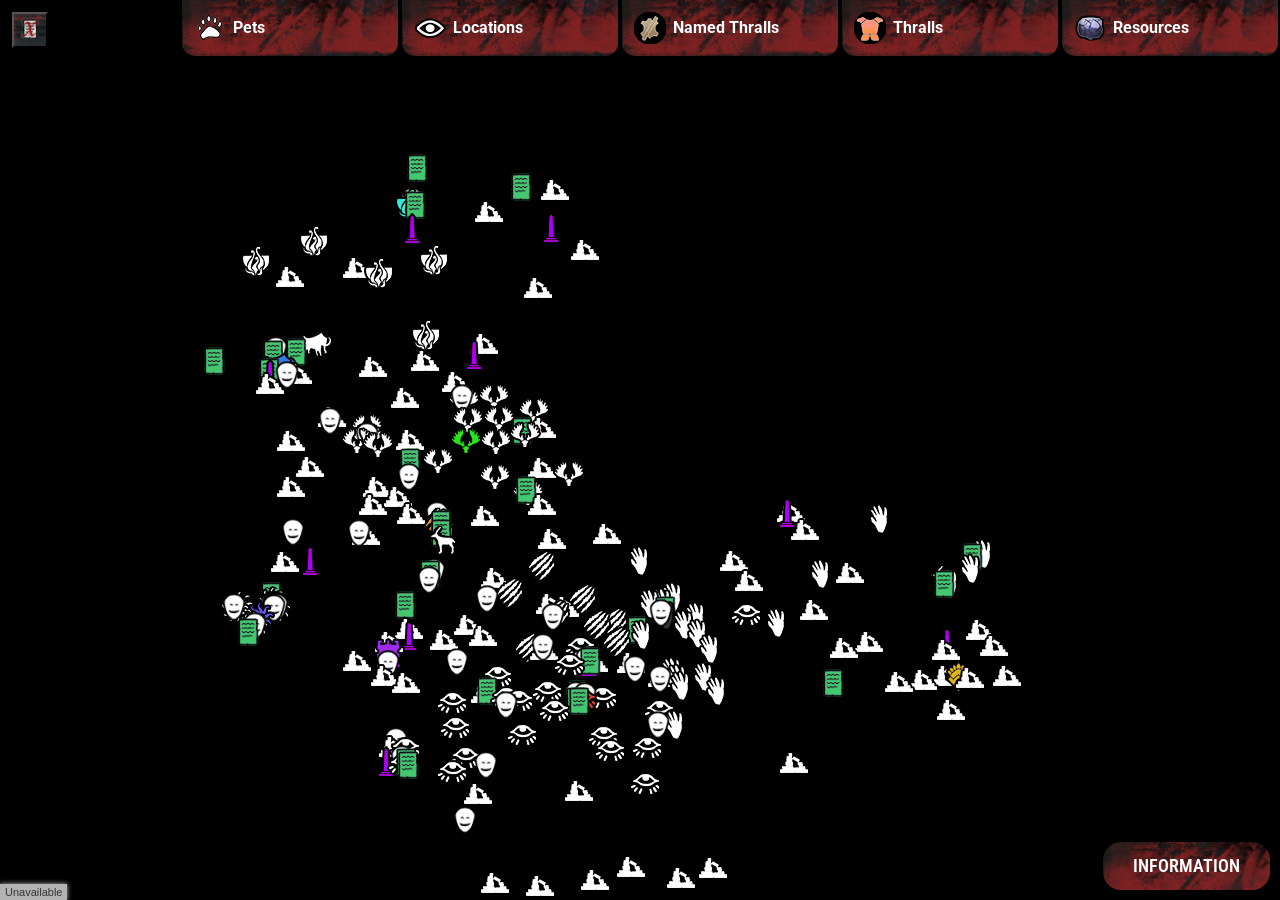
==== commit 1423bf31: "Marker submission update Added bears as well" ====
--- a/index.html
+++ b/index.html
@@ -182,6 +182,7 @@
 							recipeGroup.remove(map);
 							emoteGroup.remove(map);
 							randomThrallGroup.remove(map);
+							petBearGroup.remove(map);
 						} else {
 							// Do nothing!
 						}
--- a/styles/leaflet.contextmenu.css
+++ b/styles/leaflet.contextmenu.css
@@ -1,19 +1,22 @@
 .leaflet-contextmenu {
     display: none;
-    box-shadow: 0 1px 7px rgba(0,0,0,0.4);
-    -webkit-border-radius: 4px;
-    border-radius: 4px;
+    box-shadow: 0 3px 14px rgba(0,0,0,0.4);
+    -webkit-border-radius: 15px;
     padding: 4px 0;
-    background-color: #fff;
+    background-image: url("../data/images/site/bg_tipT.png");
+    border-radius: 15px;
     cursor: default;
     -webkit-user-select: none;
     -moz-user-select: none;
     user-select: none;
+	border: 2px;
+	border-style: solid;
+	border-color: #000;
 }
 
 .leaflet-contextmenu a.leaflet-contextmenu-item {
     display: block;
-    color: #222;
+    color: #ffffff;
     font-size: 12px;
     line-height: 20px;
     text-decoration: none;
@@ -29,9 +32,13 @@
 }
 
 .leaflet-contextmenu a.leaflet-contextmenu-item.over {
-    background-color: #f4f4f4;
+    background-color: black;
+    background-blend-mode: multiply;
+    border-radius: 15px;
     border-top: 1px solid #f0f0f0;
     border-bottom: 1px solid #f0f0f0;
+    border-left: 1px solid #f0f0f0;
+    border-right: 1px solid #f0f0f0;
 }
 
 .leaflet-contextmenu a.leaflet-contextmenu-item-disabled.over {
@@ -49,6 +56,6 @@
 }
 
 .leaflet-contextmenu-separator {
-    border-bottom: 1px solid #ccc;
+    border-bottom: 1px solid black;
     margin: 5px 0;
 }
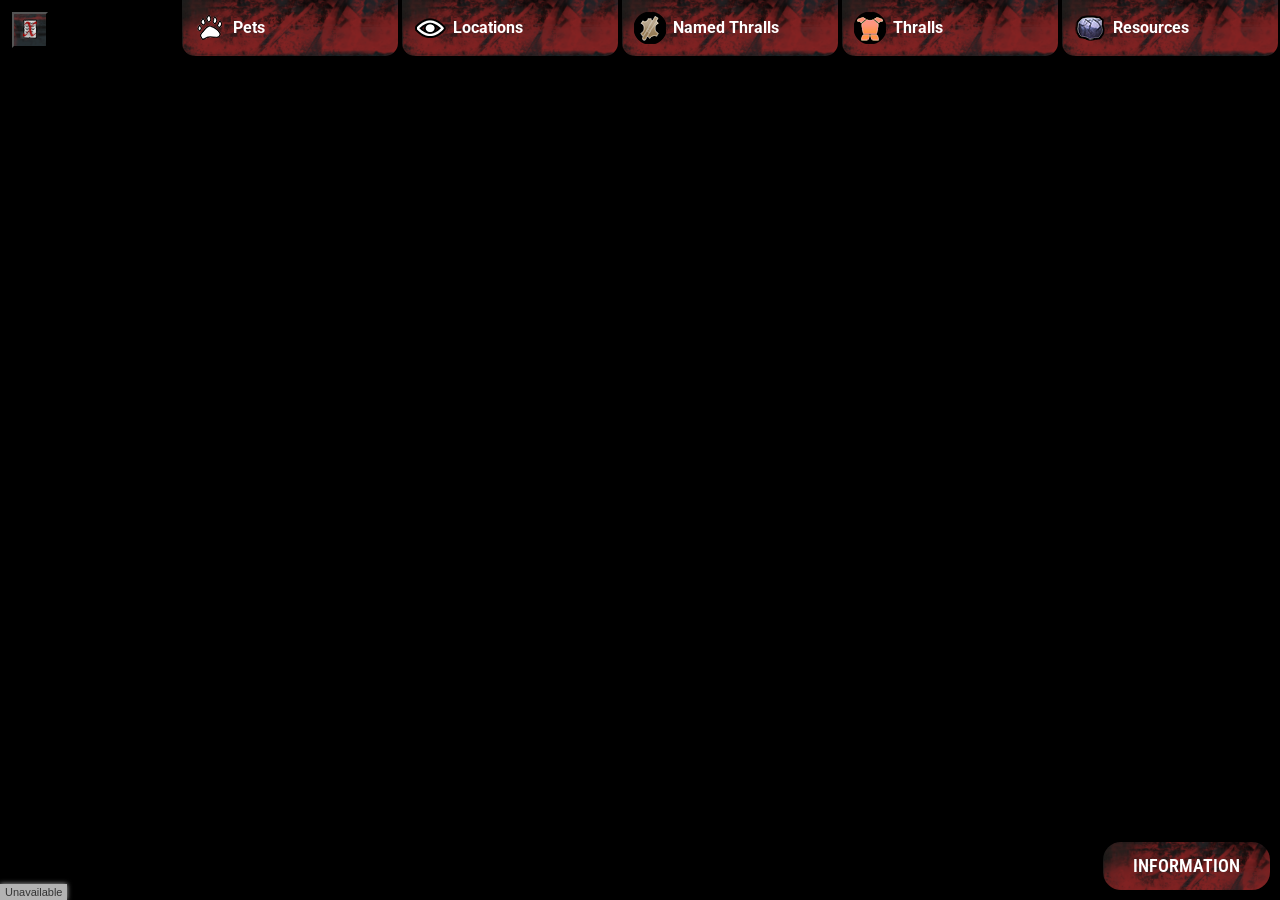
==== commit a292493f: "marker data from mysql db" ====
--- a/index.html
+++ b/index.html
@@ -39,6 +39,9 @@
 		<script src="scripts/hash.js" type="text/javascript"></script>
 		<script src="scripts/leaflet.contextmenu.js" type="text/javascript"></script>
 		<script src="https://alertifyjs.com/build/alertify.js" type="text/javascript"></script>
+
+		<!-- jQuery scripts -->
+		<script src="https://code.jquery.com/jquery-3.4.1.min.js" integrity="sha256-CSXorXvZcTkaix6Yvo6HppcZGetbYMGWSFlBw8HfCJo=" crossorigin="anonymous"></script>
 
 
 		<link rel="apple-touch-icon" sizes="180x180" href="apple-touch-icon.png">
